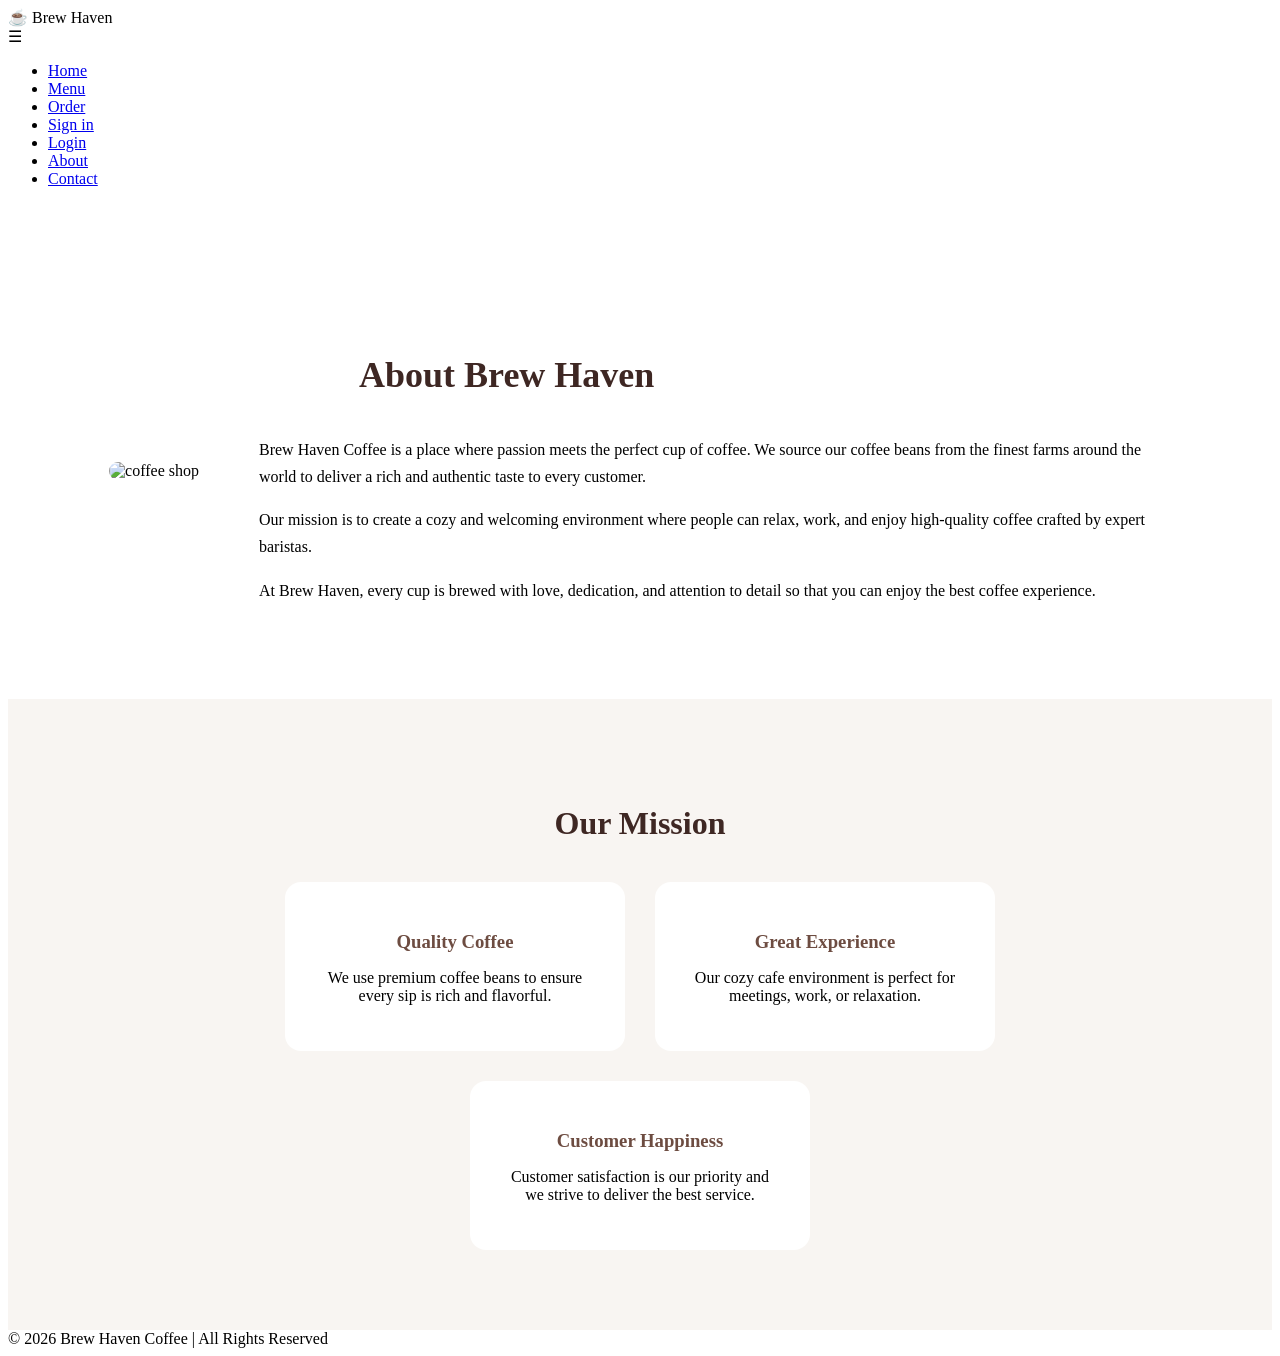
==== pages/about.html @ 3b818df7 "rename file name and add code" ====
<!DOCTYPE html>
<html lang="en">

<head>
    <meta charset="UTF-8">
    <meta name="viewport" content="width=device-width, initial-scale=1.0">
    <title>About - Brew Haven Coffee</title>

    <link href="https://fonts.googleapis.com/css2?family=Poppins:wght@300;400;600;700&display=swap" rel="stylesheet">
    <link rel="stylesheet" href="./page css/style.css" />
    <link rel="stylesheet" href="./page css/about.css">



</head>

<body>

    <header id="header">
        <div class="logo">☕ Brew Haven</div>

        <div class="menu-btn" id="menuBtn">☰</div>

        <nav>
            <ul id="navLinks">
                <li><a href="../index.html">Home</a></li>
                <li><a href="menu.html">Menu</a></li>
                <li><a href="order.html">Order</a></li>
                <li><a href="signin.html">Sign in</a></li>
                <li><a href="login.html">Login</a></li>
                <li><a href="about.html">About</a></li>
                <li><a href="contact.html">Contact</a></li>
            </ul>
        </nav>
    </header>


    <section class="about">

        <div class="about-container">

            <div class="about-image">
                <img src="../image/coffee.webp" alt="coffee shop">
            </div>

            <div class="about-text">

                <h1>About Brew Haven</h1>

                <p>
                    Brew Haven Coffee is a place where passion meets the perfect cup of coffee.
                    We source our coffee beans from the finest farms around the world to deliver
                    a rich and authentic taste to every customer.
                </p>

                <p>
                    Our mission is to create a cozy and welcoming environment where people can
                    relax, work, and enjoy high-quality coffee crafted by expert baristas.
                </p>

                <p>
                    At Brew Haven, every cup is brewed with love, dedication, and attention to
                    detail so that you can enjoy the best coffee experience.
                </p>

            </div>

        </div>

    </section>


    <section class="team">

        <h2>Our Mission</h2>

        <div class="team-container">

            <div class="team-box">
                <h3>Quality Coffee</h3>
                <p>We use premium coffee beans to ensure every sip is rich and flavorful.</p>
            </div>

            <div class="team-box">
                <h3>Great Experience</h3>
                <p>Our cozy cafe environment is perfect for meetings, work, or relaxation.</p>
            </div>

            <div class="team-box">
                <h3>Customer Happiness</h3>
                <p>Customer satisfaction is our priority and we strive to deliver the best service.</p>
            </div>

        </div>

    </section>


    <footer>
        © 2026 Brew Haven Coffee | All Rights Reserved
    </footer>

    <script src="../script.js"></script>

</body>

</html>
---- pages/page css/about.css ----
.about{
padding:120px 8% 80px;
background:#fff;
}

.about-container{
display:flex;
align-items:center;
gap:40px;
flex-wrap:wrap;
}

.about-image img{
width:90%;
max-width:450px;
border-radius:10px;
}
.about-image img:hover{
    box-shadow: 5px 5px rgb(245, 245, 245);
    transform: translateY(-5px)scale(1.01);
}
.about-text{
flex:1;
margin-left: 20px;

}

.about-text h1{
font-size:36px;
color:#3e2723;
margin-bottom:40px;
margin-left: 100px;
}


.about-text p{
margin-bottom:15px;
line-height:1.7;
}

.team{
padding:80px 8%;
text-align:center;
background:#f8f5f2;

}

.team h2{
font-size:32px;
margin-bottom:40px;
color:#3e2723;
}

.team-container{
display:flex;
justify-content:center;
gap:30px;
flex-wrap:wrap;

}

.team-box{
background:#fff;
padding:30px;
width:280px;
border-radius:16px;
 transition:.3s;
/* box-shadow:0 5px 15px rgba(0,0,0,0.1); */
}
.team-box:hover{
     box-shadow: 5px 5px rgb(245, 245, 245);
   transform:translateY(-8px);
}

.team-box h3{
color:#6d4c41;
margin-bottom:10px;

}
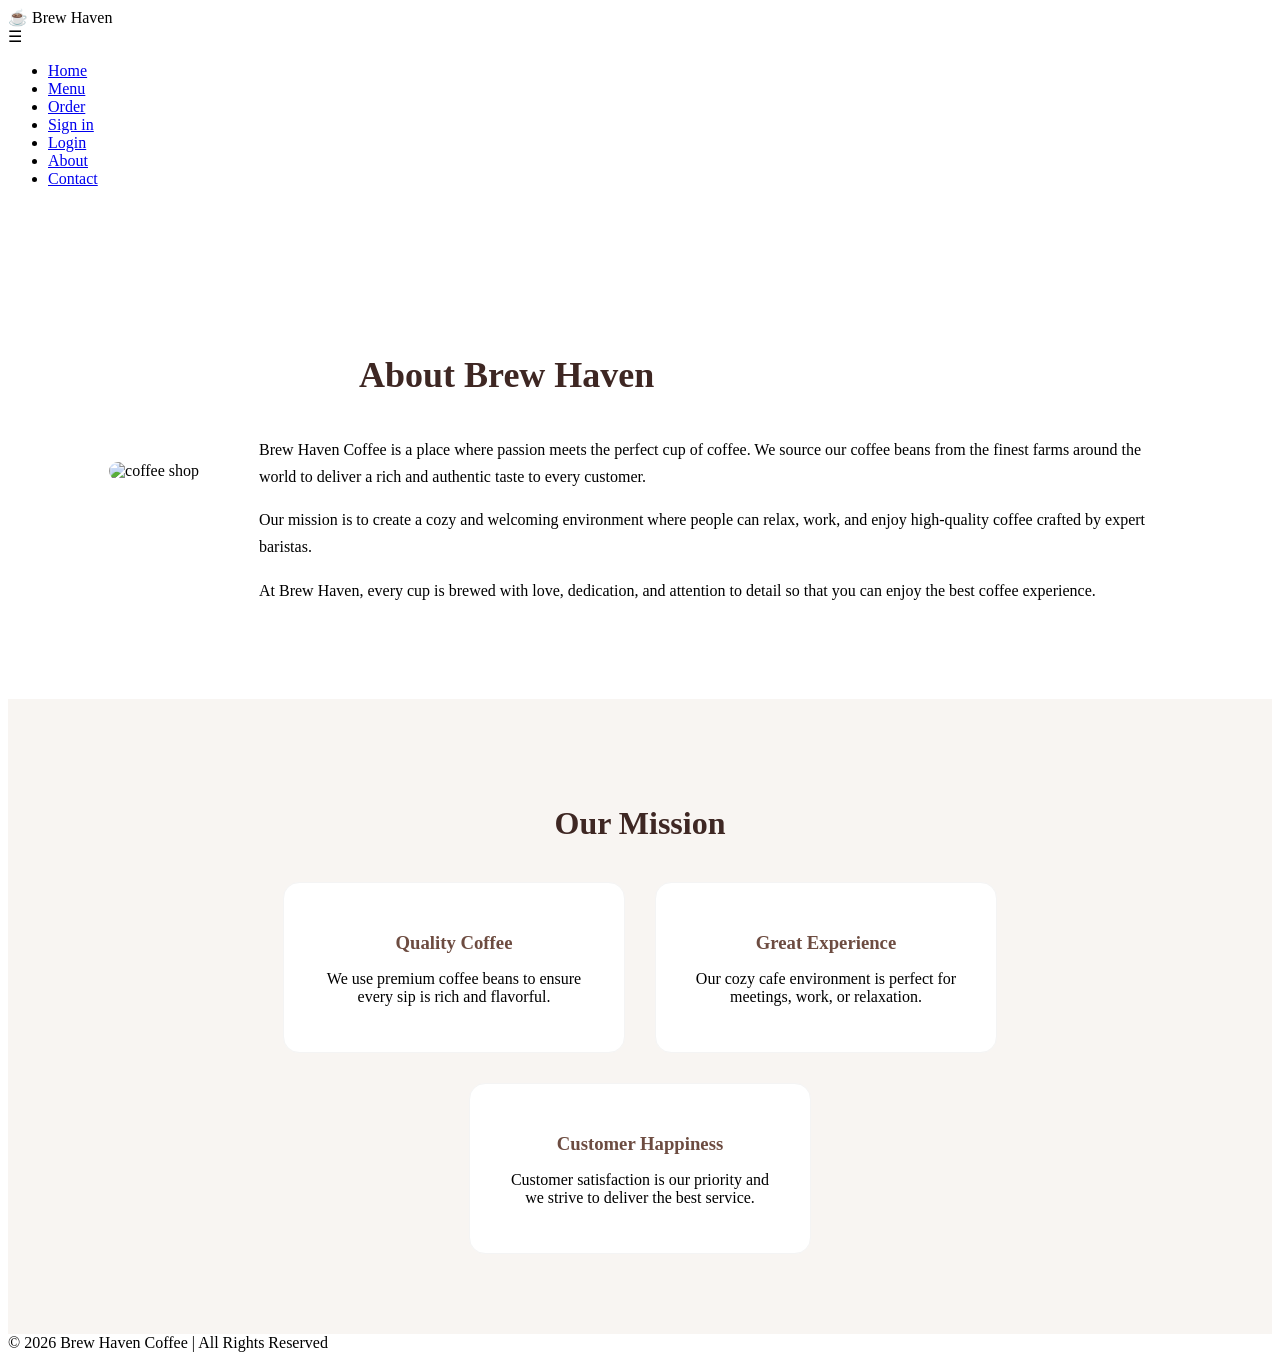
==== commit 1457f3f8: "Merge pull request #8 from rinalshinde10/main complete code" ====
--- a/pages/about.html
+++ b/pages/about.html
@@ -23,13 +23,13 @@
 
         <nav>
             <ul id="navLinks">
-                <li><a href="../index.html">Home</a></li>
-                <li><a href="menu.html">Menu</a></li>
-                <li><a href="order.html">Order</a></li>
-                <li><a href="signin.html">Sign in</a></li>
-                <li><a href="login.html">Login</a></li>
-                <li><a href="about.html">About</a></li>
-                <li><a href="contact.html">Contact</a></li>
+                <li><a href="./../index.html">Home</a></li>
+                <li><a href="./menu.html">Menu</a></li>
+                <li><a href="./order.html">Order</a></li>
+                <li><a href="./sigin.html">Sign in</a></li>
+                <li><a href="./login.html">Login</a></li>
+                <li><a href="./about.html">About</a></li>
+                <li><a href="./contact.html">Contact</a></li>
             </ul>
         </nav>
     </header>
--- a/pages/page css/about.css
+++ b/pages/page css/about.css
@@ -65,11 +65,12 @@
 width:280px;
 border-radius:16px;
  transition:.3s;
-/* box-shadow:0 5px 15px rgba(0,0,0,0.1); */
+ border: 1px solid #f4f4f4;
 }
 .team-box:hover{
      box-shadow: 5px 5px rgb(245, 245, 245);
    transform:translateY(-8px);
+  
 }
 
 .team-box h3{
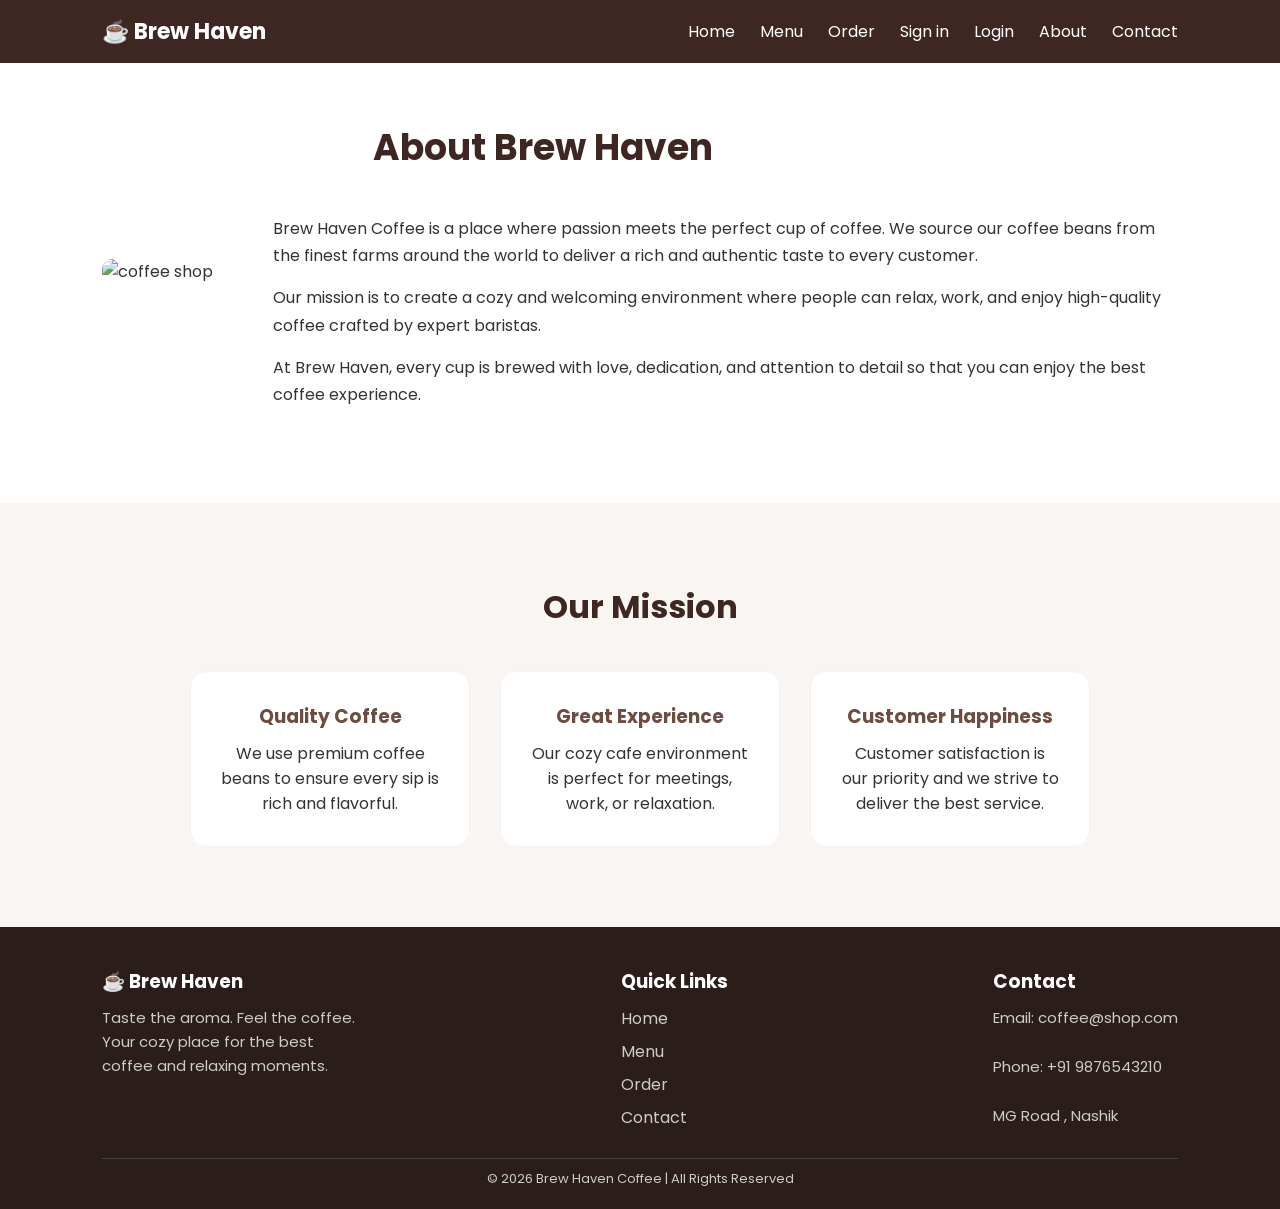
==== commit 3d19821d: "file chages" ====
--- a/pages/about.html
+++ b/pages/about.html
@@ -24,12 +24,12 @@
         <nav>
             <ul id="navLinks">
                 <li><a href="./../index.html">Home</a></li>
-                <li><a href="./menu.html">Menu</a></li>
-                <li><a href="./order.html">Order</a></li>
-                <li><a href="./sigin.html">Sign in</a></li>
-                <li><a href="./login.html">Login</a></li>
-                <li><a href="./about.html">About</a></li>
-                <li><a href="./contact.html">Contact</a></li>
+                <li><a href="./../pages/menu.html">Menu</a></li>
+                <li><a href="./../pages/order.html">Order</a></li>
+                <li><a href="./../pages/sigin.html">Sign in</a></li>
+                <li><a href="./../pages/login.html">Login</a></li>
+                <li><a href="./../pages/about.html">About</a></li>
+                <li><a href="./../pages/contact.html">Contact</a></li>
             </ul>
         </nav>
     </header>
@@ -96,8 +96,38 @@
     </section>
 
 
-    <footer>
-        © 2026 Brew Haven Coffee | All Rights Reserved
+    <footer class="footer">
+      <div class="footer-container">
+        <div class="footer-section">
+          <h3> ☕ Brew Haven </h3>
+          <p>
+            Taste the aroma. Feel the coffee.<br>
+            Your cozy place for the best <br>coffee and relaxing moments.
+
+          </p>
+        </div>
+
+        <div class="footer-section">
+          <h3>Quick Links</h3>
+          <ul>
+            <li><a href="./../index.html">Home</a></li>
+            <li><a href="./../pages/menu.html">Menu</a></li>
+            <li><a href="./../pages/order.html">Order</a></li>
+            <li><a href="./../pages/contact.html">Contact</a></li>
+          </ul>
+        </div>
+
+        <div class="footer-section">
+          <h3>Contact</h3>
+          <p>Email: coffee@shop.com</p><br>
+          <p>Phone: +91 9876543210</p><br>
+          <p>MG Road , Nashik</p>
+        </div>
+      </div>
+
+      <div class="footer-bottom">
+        <p>© 2026 Brew Haven Coffee | All Rights Reserved</p>
+      </div>
     </footer>
 
     <script src="../script.js"></script>
--- a/pages/page css/style.css
+++ b/pages/page css/style.css
@@ -0,0 +1,252 @@
+*{
+    margin:0;
+    padding:0;
+    box-sizing:border-box;
+    font-family:'Poppins', sans-serif;
+}
+
+body{
+    background:#f8f5f2;
+    color:#333;
+    scroll-behavior:smooth;
+}
+
+
+header{
+    position:fixed;
+    width:100%;
+    top:0;
+    left:0;
+    background:#3e2723;
+    padding:15px 8%;
+    display:flex;
+    justify-content:space-between;
+    align-items:center;
+    z-index:1000;
+    transition:0.3s;
+}
+
+header.shadow{
+    box-shadow:0 5px 15px rgba(0,0,0,0.3);
+}
+
+.logo{
+    color:#fff;
+    font-size:22px;
+    font-weight:700;
+}
+
+
+.menu-btn{
+    display:none;
+    font-size:24px;
+    color:#fff;
+    cursor:pointer;
+}
+
+nav ul{
+    display:flex;
+    list-style:none;
+}
+
+nav ul li{
+    margin-left:25px;
+}
+
+nav ul li a{
+    color:#fff;
+    text-decoration:none;
+    font-weight:400;
+    transition:.3s;
+}
+
+nav ul li a:hover{
+    color:#ffcc80;
+}
+
+
+.hero{
+    height:100vh;
+    background:url("../../image/coffee.webp") center/cover no-repeat;
+    display:flex;
+    align-items:center;
+    justify-content:center;
+    text-align:center;
+    padding:20px;
+    color:#fff;
+}
+
+.hero-content{
+    background:rgba(0,0,0,0.55);
+    padding:40px;
+    border-radius:10px;
+}
+
+.hero h1{
+    font-size:48px;
+    margin-bottom:15px;
+}
+
+.hero p{
+    font-size:18px;
+    margin-bottom:25px;
+}
+
+.btn{
+    display:inline-block;
+    padding:12px 30px;
+    background:#6d4c41;
+    color:#fff;
+    text-decoration:none;
+    border-radius:30px;
+    transition:.3s;
+    cursor:pointer;
+}
+
+.btn:hover{
+    background:#5d4037;
+}
+
+.features{
+    padding:80px 8%;
+    text-align:center;
+}
+
+.features h2{
+    font-size:32px;
+    margin-bottom:40px;
+    color:#3e2723;
+}
+
+.feature-box{
+    display:flex;
+    justify-content:center;
+    gap:30px;
+    flex-wrap:wrap;
+}
+
+.feature{
+    background:#fff;
+    padding:30px;
+    width:280px;
+    border-radius:10px;
+    box-shadow:0 5px 15px rgba(0,0,0,0.1);
+    transition:.3s;
+}
+
+.feature:hover{
+    transform:translateY(-8px);
+}
+
+.feature h3{
+    margin-bottom:10px;
+    color:#6d4c41;
+}
+
+.cta{
+    background:#3e2723;
+    color:#fff;
+    padding:60px 20px;
+    text-align:center;
+}
+
+.cta h2{
+    margin-bottom:20px;
+}
+
+.cta .btn{
+    background:#ffcc80;
+    color:#3e2723;
+    font-weight:600;
+}
+
+.cta .btn:hover{
+    background:#fff3e0;
+}
+
+.footer {
+  background: #2b1d1a;
+  color: #ccc;
+  padding: 40px 8% 20px;
+}
+
+.footer-container {
+  display: flex;
+  justify-content: space-between;
+  flex-wrap: wrap;
+  gap: 30px;
+  margin: auto;
+}
+
+.footer-section h3 {
+  color: #fff;
+  margin-bottom: 10px;
+}
+
+.footer-section p {
+  font-size: 15px;
+  line-height: 1.6;
+}
+
+.footer-section ul {
+  list-style: none;
+}
+
+.footer-section ul li {
+  margin-bottom: 8px;
+}
+
+.footer-section ul li a {
+  color: #ccc;
+  text-decoration: none;
+  transition: 0.3s;
+}
+
+.footer-section ul li a:hover {
+  color: #ffcc80;
+}
+
+.footer-bottom {
+  text-align: center;
+  border-top: 1px solid #444;
+  margin-top: 20px;
+  padding-top: 10px;
+  font-size: 13px;
+}
+
+
+@media(max-width:768px){
+
+    .menu-btn{
+        display:block;
+    }
+
+    nav ul{
+        display:none;
+        flex-direction:column;
+        background:#3e2723;
+        position:absolute;
+        top:60px;
+        right:8%;
+        width:200px;
+        padding:15px;
+        border-radius:8px;
+    }
+
+    nav ul.show{
+        display:flex;
+    }
+
+    nav ul li{
+        margin:10px 0;
+    }
+
+    .hero h1{
+        font-size:32px;
+    }
+
+    .hero-content{
+        padding: 24px;
+    }
+}
+
--- a/pages/page css/about.css
+++ b/pages/page css/about.css
@@ -78,3 +78,53 @@
 margin-bottom:10px;
 
 }
+/* FOOTER */
+
+.footer {
+  background: #2b1d1a;
+  color: #ccc;
+  padding: 40px 8% 20px;
+}
+
+.footer-container {
+  display: flex;
+  justify-content: space-between;
+  flex-wrap: wrap;
+  gap: 30px;
+}
+
+.footer-section h3 {
+  color: #fff;
+  margin-bottom: 10px;
+}
+
+.footer-section p {
+  font-size: 15px;
+  line-height: 1.6;
+}
+
+.footer-section ul {
+  list-style: none;
+}
+
+.footer-section ul li {
+  margin-bottom: 8px;
+}
+
+.footer-section ul li a {
+  color: #ccc;
+  text-decoration: none;
+  transition: 0.3s;
+}
+
+.footer-section ul li a:hover {
+  color: #ffcc80;
+}
+
+.footer-bottom {
+  text-align: center;
+  border-top: 1px solid #444;
+  margin-top: 20px;
+  padding-top: 10px;
+  font-size: 13px;
+}
